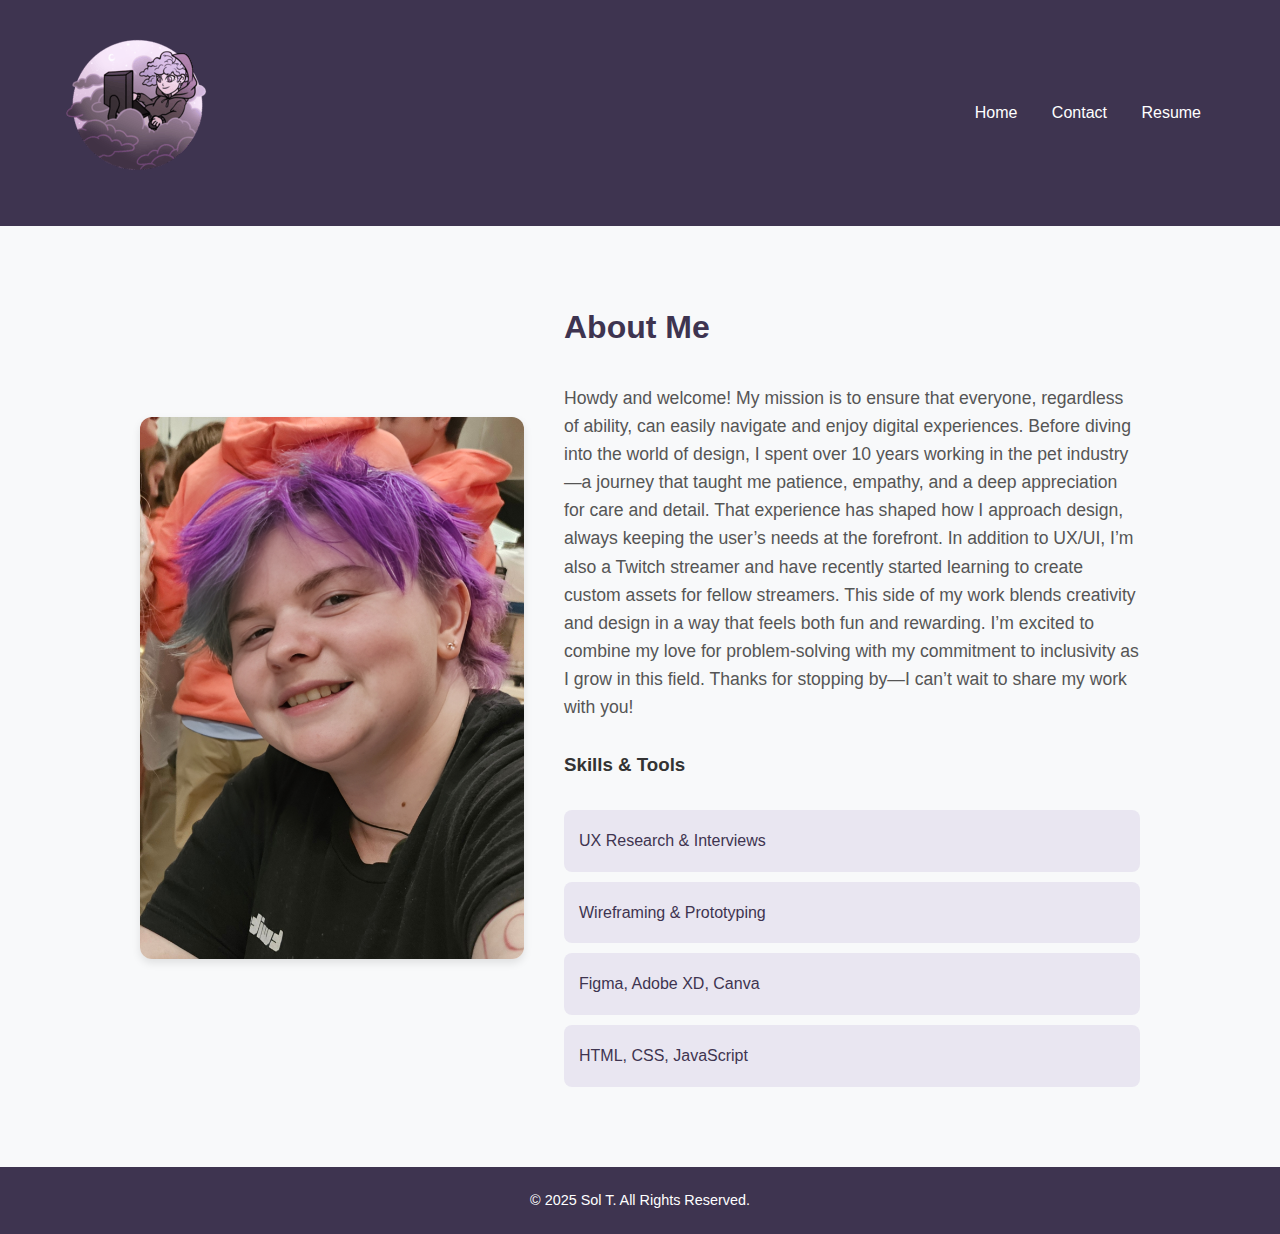
==== about.html @ bbc12499 "added minor amount of javascript" ====
<!DOCTYPE html>
<html lang="en">

<head>
    <meta charset="UTF-8">
    <meta name="viewport" content="width=device-width, initial-scale=1.0">
    <title>portSOLio - about</title>
    <link rel="stylesheet"  href="style.css">
</head>

<body>
    <!-- Header Section -->
    <header>
        <a href="/index.html" class="logo">
            <img src="/images/7142feb8-6ef3-4de8-9eef-770ac8648c46.png" alt="Description">
        </a>
        <nav>
            <a href="/index.html">Home</a>
            <a href="contact.html">Contact</a>
            <a href="Sol-Taylor.pdf" target="_blank" download="resume.pdf">Resume</a>
        </nav>
    </header>

    <!-- About Section -->
    <section class="about-section">
        <div class="about-container">
            <div class="about-image">
                <img src="images/2024-11-25_19_10_12.742-0800.jpg" alt="Sol T">
            </div>
            <div class="about-text">
                <h2>About Me</h2>
                <p>
                    Howdy and welcome!
My mission is to ensure that everyone, regardless of ability, can easily navigate and enjoy digital experiences.
Before diving into the world of design, I spent over 10 years working in the pet industry—a journey that taught me patience, empathy, and a deep appreciation for care and detail. That experience has shaped how I approach design, always keeping the user’s needs at the forefront.
In addition to UX/UI, I’m also a Twitch streamer and have recently started learning to create custom assets for fellow streamers. This side of my work blends creativity and design in a way that feels both fun and rewarding.
I’m excited to combine my love for problem-solving with my commitment to inclusivity as I grow in this field. Thanks for stopping by—I can’t wait to share my work with you!

                </p>

                <h3>Skills & Tools</h3>
                <ul class="skills-list">
                    <li>UX Research & Interviews</li>
                    <li>Wireframing & Prototyping</li>
                    <li>Figma, Adobe XD, Canva</li>
                    <li>HTML, CSS, JavaScript</li>
                </ul>
            </div>
        </div>
    </section>

    <!-- Footer Section -->
    <footer>
        <p>&copy; 2025 Sol T. All Rights Reserved.</p>
    </footer>
</body>

</html>
---- style.css ----
/* General Reset */
* {
    margin: 0;
    padding: 0;
    box-sizing: border-box;
}

/* Body and Typography */
html, body {
    height: 100%; 
    margin: 0;
}

body {
    font-family: Arial, sans-serif;
    background-color: #f8f9fa;
    color: #333;
    line-height: 2.6;
    display: flex;
    flex-direction: column; 
}


.main-content {
    flex: 1;
}

/* Header & Navigation */
header {
    background-color: #3e3450;
    color: white;
    padding: 15px 5%;
    display: flex;
    justify-content: space-between;
    align-items: center;
}

.logo {
    width: 10px;
    height: auto; 
    max-width: 100%; 
}


.logo:hover {
    opacity: 0.8; }

nav a {
    color: white;
    text-decoration: none;
    margin: 0 15px;
    font-size: 1rem;
    transition: color 0.3s ease;
}

nav a:hover {
    color: #ff8c00;
}

/* Hero Section */
.hero {
    text-align: center;
    background-color: #e9e6f1;
    padding: 50px 20px;
}

.hero h1 {
    font-size: 2.5rem;
    color: #3e3450;
    margin-bottom: 10px;
}

.hero p {
    font-size: 1.1rem;
    color: #555;
    max-width: 600px;
    margin: 0 auto;
}

/* Work Grid */
.work-grid {
    display: grid;
    grid-template-columns: repeat(auto-fit, minmax(300px, 1fr));
    gap: 30px;
    padding: 50px 5%;
}

.project {
    background-color: white;
    border: 1px solid #ddd;
    border-radius: 12px;
    overflow: hidden;
    text-align: center;
    box-shadow: 0 4px 8px rgba(0, 0, 0, 0.1);
    transition: transform 0.3s ease;
}

.project:hover {
    transform: translateY(-5px);
}

.project img {
    width: 100%;
    height: auto;
    display: block;
}

.project h3 {
    padding: 15px;
    font-size: 1.25rem;
    color: #3e3450;
}

/* Footer */
footer {
    background-color: #3e3450;
    color: white;
    text-align: center;
    padding: 15px;
    font-size: 0.9rem;
    margin-top: auto;  
}

/* Button Styles*/
button, .btn {
    background-color: #ff8c00;
    color: white;
    padding: 12px 20px;
    border-radius: 25px;
    border: none;
    font-size: 1rem;
    cursor: pointer;
    text-decoration: none;
    transition: background-color 0.3s ease;
}

button:hover, .btn:hover {
    background-color: #e07b00;
}

/* About Section */
.about-section {
    background-color: #f8f9fa;
    padding: 60px 5%;
    display: flex;
    justify-content: center;
}

.about-container {
    display: grid;
    grid-template-columns: 1fr 1.5fr;
    gap: 40px;
    max-width: 1000px;
    align-items: center;
}

/* About Image */
.about-image img {
    width: 100%;
    border-radius: 12px;
    box-shadow: 0 4px 8px rgba(0, 0, 0, 0.1);
}

/* About Text */
.about-text h2 {
    font-size: 2rem;
    color: #3e3450;
    margin-bottom: 15px;
}

.about-text p {
    font-size: 1.1rem;
    color: #555;
    margin-bottom: 20px;
    line-height: 1.6;
}

/* Skills List */
.skills-list {
    list-style: none;
    padding: 0;
    margin: 20px 0;
}

.skills-list li {
    background-color: #e9e6f1;
    padding: 10px 15px;
    border-radius: 8px;
    margin-bottom: 10px;
    font-size: 1rem;
    color: #3e3450;
}

/* Responsive Design */
@media (max-width: 768px) {
    .about-container {
        grid-template-columns: 1fr;
        text-align: center;
    }

    .about-image {
        margin-bottom: 20px;
    }
}

/* Project Hero Section */
.project-hero {
    display: flex;
    align-items: center;
    justify-content: center;
    background-color: #e9e6f1;
    padding: 40px 5%;
    gap: 40px;
}

.project-hero img {
    max-width: 50%;
    border-radius: 12px;
    box-shadow: 0 4px 8px rgba(0, 0, 0, 0.1);
}

.hero-text {
    max-width: 500px;
    text-align: left;
}

.hero-text h1 {
    font-size: 2.5rem;
    color: #3e3450;
    margin-bottom: 10px;
}

.hero-text p {
    font-size: 1.2rem;
    color: #555;
    line-height: 1.6;
}

/* Case Study Section */
.case-study {
    background-color: #f8f9fa;
    padding: 60px 5%;
    display: flex;
    justify-content: center;
}

.case-content {
    max-width: 900px;
    background-color: white;
    padding: 40px;
    border-radius: 12px;
    box-shadow: 0 4px 12px rgba(0, 0, 0, 0.1);
}
.project-image {
    display: block; 
    margin: 20px auto; 
    width: 30%; 
    max-width: 800px;
    height: auto; 
    border-radius: 8px;}

/* Lightbox Container */
.lightbox {
    display: none; /* Initially hidden */
    position: fixed;
    top: 0;
    left: 0;
    width: 100%;
    height: 100%;
    background-color: rgba(0, 0, 0, 0.7); /* Semi-transparent background */
    justify-content: center;
    align-items: center;
    z-index: 9999;
}

/* Full-size image in lightbox */
#lightbox-img {
    max-width: 90%; /* Ensure the full-size image is responsive */
    max-height: 90%; /* Limit height */
    margin: 0 auto;
    display: block;
}

/* Close Button (optional) */
.close-btn {
    position: absolute;
    top: 10px;
    right: 10px;
    font-size: 30px;
    color: white;
    cursor: pointer;
    z-index: 10000;
}


.case-study {
    margin-bottom: 40px;
}

/* Case Study Headings */
.case-content h2,
.case-content h3 {
    color: #3e3450;
    margin-top: 20px;
}

.case-content p {
    font-size: 1.1rem;
    color: #555;
    margin-bottom: 20px;
    line-height: 1.6;
}

/* Case Study List */
.case-content ul {
    list-style-type: disc;
    margin-left: 20px;
    margin-bottom: 20px;
}

.case-content li {
    margin-bottom: 10px;
}

/* Button Style */
.btn {
    display: inline-block;
    background-color: #ff8c00;
    color: white;
    padding: 12px 20px;
    border-radius: 25px;
    text-decoration: none;
    font-size: 1rem;
    margin-top: 15px;
    transition: background-color 0.3s ease;
}

.btn:hover {
    background-color: #e07b00;
}

/* Responsive Design */
@media (max-width: 768px) {
    .project-hero {
        flex-direction: column;
        text-align: center;
    }

    .project-hero img {
        max-width: 90%;
        margin-bottom: 20px;
    }

    .hero-text {
        text-align: center;
    }
}

/* Contact Hero Section */
.contact-hero {
    background-color: #e9e6f1;
    text-align: center;
    padding: 60px 5%;
}

.contact-hero h1 {
    font-size: 2.5rem;
    color: #3e3450;
    margin-bottom: 10px;
}

.contact-hero p {
    font-size: 1.2rem;
    color: #555;
}

/* Contact Container */
.contact-container {
    display: flex;
    justify-content: center;
    padding: 60px 5%;
    max-width: 800px;
    margin: 0 auto;
}

/* Contact Info */
.contact-info {
    background-color: white;
    padding: 40px;
    border-radius: 12px;
    box-shadow: 0 4px 12px rgba(0, 0, 0, 0.1);
    text-align: center;
}

.contact-info h2 {
    font-size: 1.8rem;
    margin-bottom: 15px;
    color: #3e3450;
}

.contact-info p {
    font-size: 1rem;
    color: #555;
    margin-bottom: 10px;
}

.contact-info a {
    color: #ff8c00;
    text-decoration: none;
    font-weight: bold;
}

.contact-info a:hover {
    text-decoration: underline;
}

/* Social Icons */
.social-icons {
    margin-top: 20px;
}

.social-icons a {
    display: inline-block;
    margin-right: 12px;
    transition: transform 0.2s ease;
}

.social-icons img {
    width: 32px;
    height: 32px;
}

.social-icons a:hover {
    transform: scale(1.1);
}

/* Responsive Design */
@media (max-width: 768px) {
    .contact-container {
        padding: 40px 5%;
    }

    .contact-hero h1 {
        font-size: 2rem;
    }
}
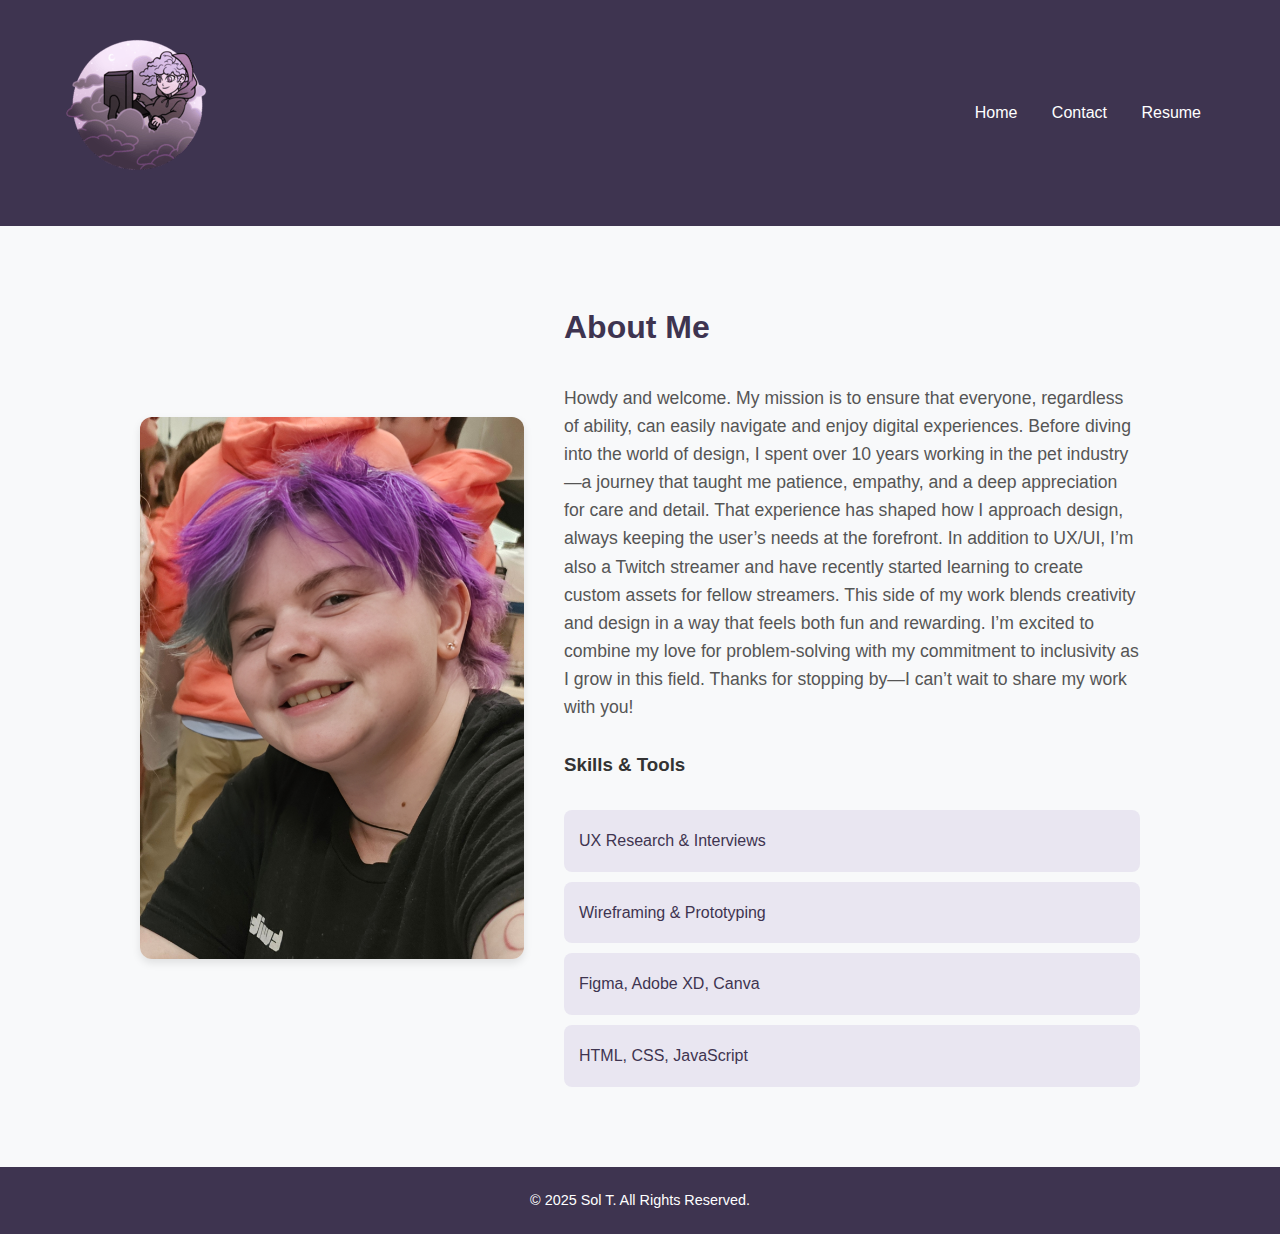
==== commit bd27fa9c: "trying to change branches" ====
--- a/about.html
+++ b/about.html
@@ -11,8 +11,8 @@
 <body>
     <!-- Header Section -->
     <header>
-        <a href="/index.html" class="logo">
-            <img src="/images/7142feb8-6ef3-4de8-9eef-770ac8648c46.png" alt="Description">
+        <a href="index.html" class="logo">
+            <img src=".//images/icon.png" alt="Description">
         </a>
         <nav>
             <a href="/index.html">Home</a>
@@ -25,12 +25,12 @@
     <section class="about-section">
         <div class="about-container">
             <div class="about-image">
-                <img src="images/2024-11-25_19_10_12.742-0800.jpg" alt="Sol T">
+                <img src=".//images/portrait.jpg" alt="Sol T">
             </div>
             <div class="about-text">
                 <h2>About Me</h2>
                 <p>
-                    Howdy and welcome!
+                    Howdy and welcome.
 My mission is to ensure that everyone, regardless of ability, can easily navigate and enjoy digital experiences.
 Before diving into the world of design, I spent over 10 years working in the pet industry—a journey that taught me patience, empathy, and a deep appreciation for care and detail. That experience has shaped how I approach design, always keeping the user’s needs at the forefront.
 In addition to UX/UI, I’m also a Twitch streamer and have recently started learning to create custom assets for fellow streamers. This side of my work blends creativity and design in a way that feels both fun and rewarding.
@@ -53,6 +53,7 @@
     <footer>
         <p>&copy; 2025 Sol T. All Rights Reserved.</p>
     </footer>
+    <script src="/script.js"></script>
 </body>
 
 </html>
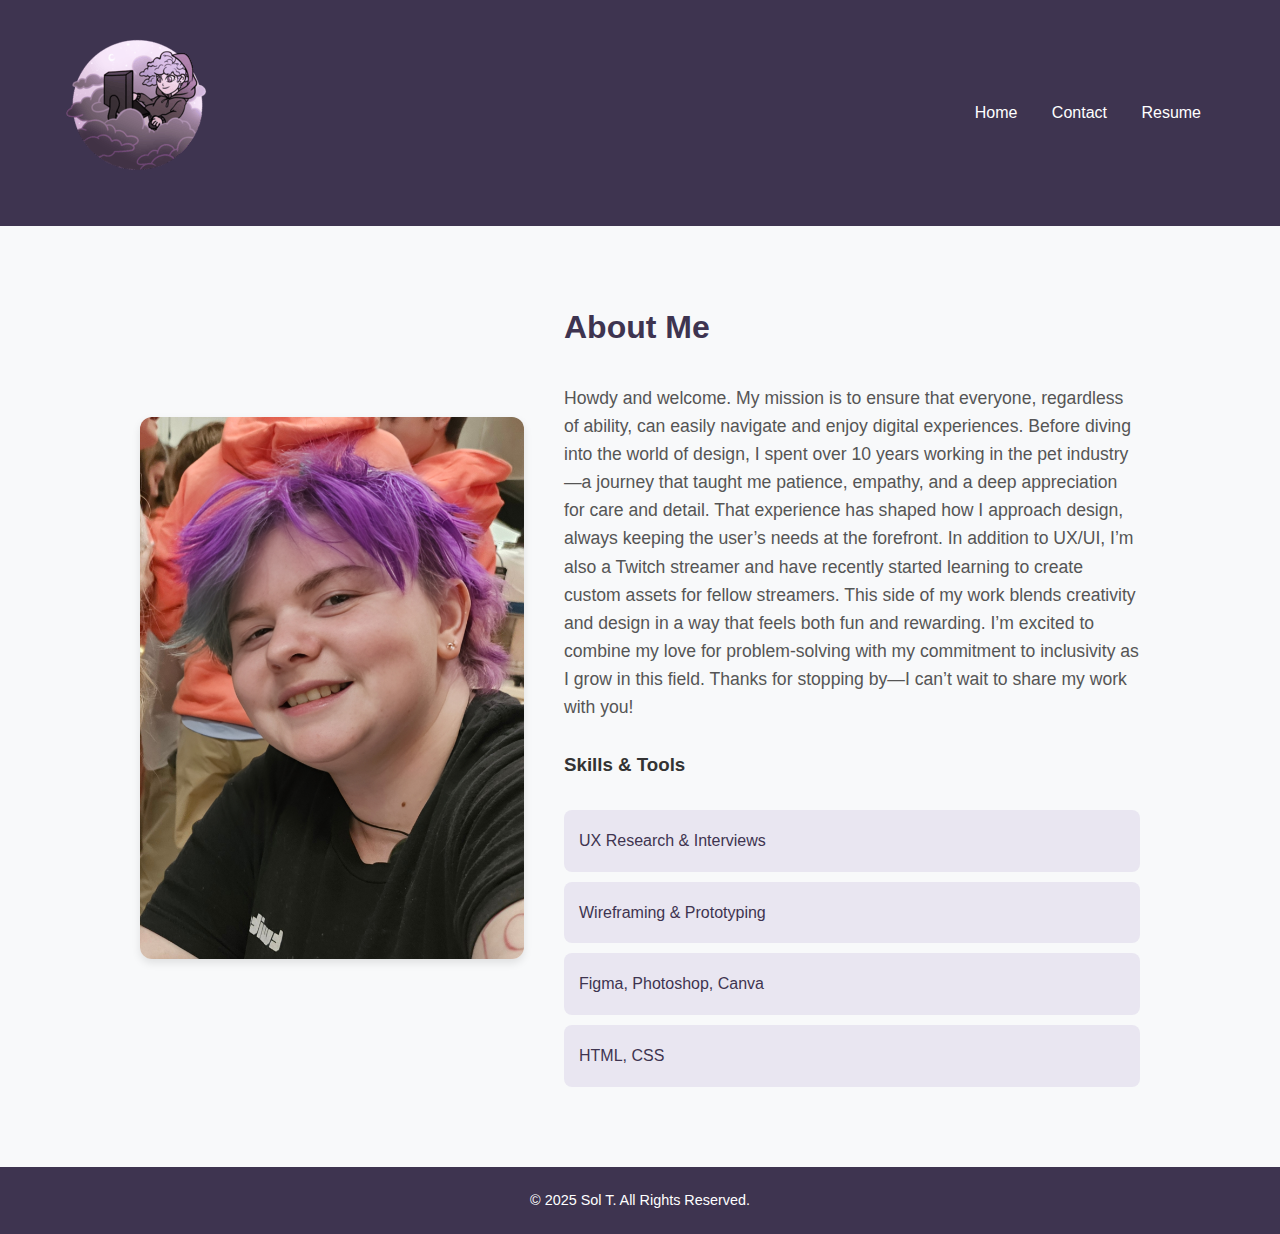
==== commit 2c6cefb8: "updated about" ====
--- a/about.html
+++ b/about.html
@@ -5,19 +5,19 @@
     <meta charset="UTF-8">
     <meta name="viewport" content="width=device-width, initial-scale=1.0">
     <title>portSOLio - about</title>
-    <link rel="stylesheet"  href="style.css">
+    <link rel="stylesheet"  href="./style.css">
 </head>
 
 <body>
     <!-- Header Section -->
     <header>
-        <a href="index.html" class="logo">
-            <img src=".//images/icon.png" alt="Description">
+        <a href="./index.html" class="logo">
+            <img src="./images/icon.png" alt="Description">
         </a>
         <nav>
-            <a href="/index.html">Home</a>
-            <a href="contact.html">Contact</a>
-            <a href="Sol-Taylor.pdf" target="_blank" download="resume.pdf">Resume</a>
+            <a href="./index.html">Home</a>
+            <a href="./contact.html">Contact</a>
+            <a href="./Sol-Taylor.pdf" target="_blank" download="resume.pdf">Resume</a>
         </nav>
     </header>
 
@@ -25,7 +25,7 @@
     <section class="about-section">
         <div class="about-container">
             <div class="about-image">
-                <img src=".//images/portrait.jpg" alt="Sol T">
+                <img src="./images/portrait.jpg" alt="Sol T">
             </div>
             <div class="about-text">
                 <h2>About Me</h2>
@@ -42,8 +42,8 @@
                 <ul class="skills-list">
                     <li>UX Research & Interviews</li>
                     <li>Wireframing & Prototyping</li>
-                    <li>Figma, Adobe XD, Canva</li>
-                    <li>HTML, CSS, JavaScript</li>
+                    <li>Figma, Photoshop, Canva</li>
+                    <li>HTML, CSS</li>
                 </ul>
             </div>
         </div>
@@ -53,7 +53,7 @@
     <footer>
         <p>&copy; 2025 Sol T. All Rights Reserved.</p>
     </footer>
-    <script src="/script.js"></script>
+    <script src="./script.js"></script>
 </body>
 
 </html>
